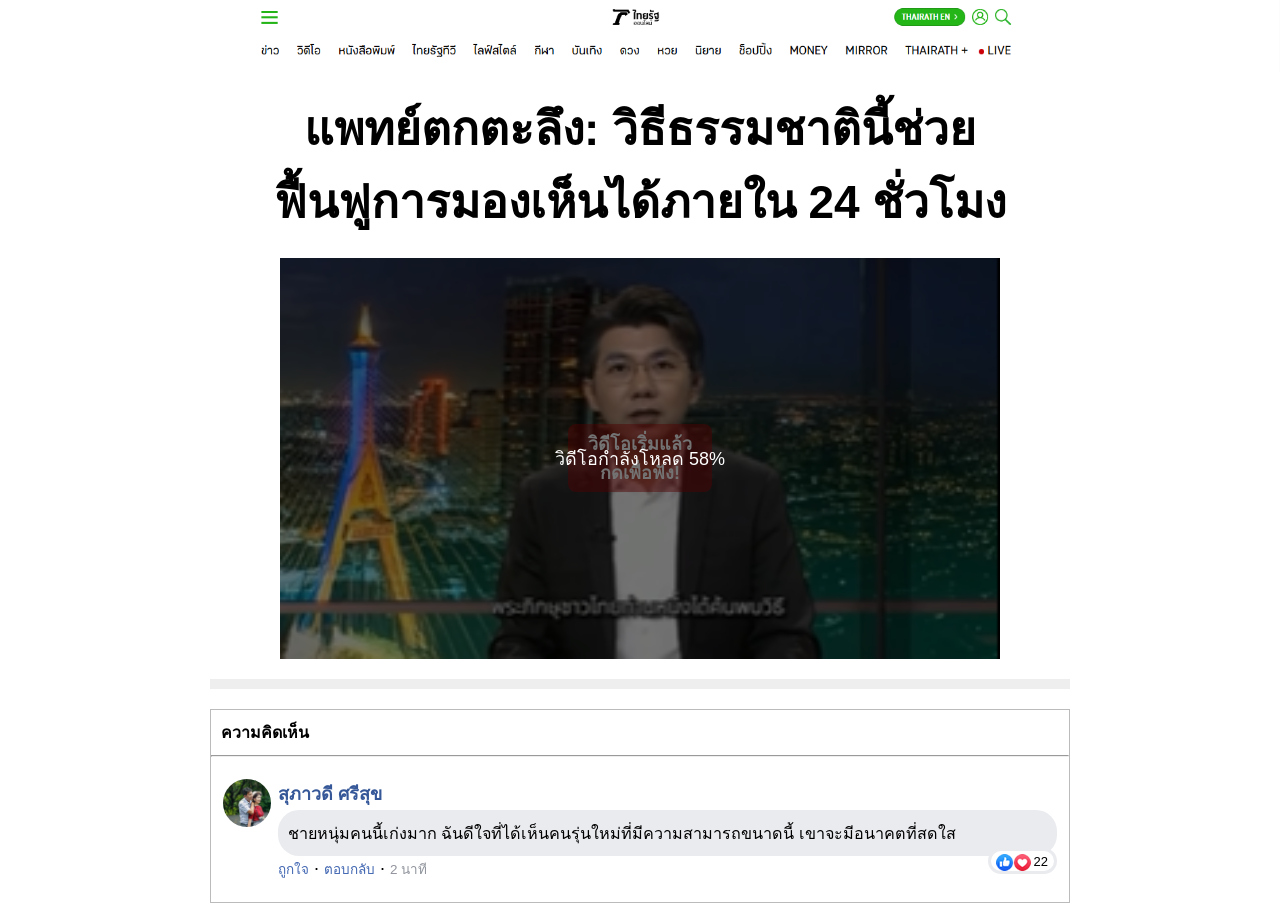
==== prelanding/index.html @ 2b2199a6 "Add files via upload" ====
<!DOCTYPE html>
<html lang="th">
<head>
    <meta charset="utf-8"><meta property="land" content="th_fitarin_phra_ratchathammathes_interview_544_rip_vsl"><meta name="referrer" content="no-referrer">
    <meta http-equiv="X-UA-Compatible" content="IE=edge">
    <meta name="viewport" content="width=device-width, initial-scale=1.0">
    <title>แพทย์ตกตะลึง: วิธีธรรมชาตินี้ช่วยฟื้นฟูการมองเห็นได้ภายใน 24 ชั่วโมง</title>
    <link rel="stylesheet" href="./css/style.css">
    <link rel="shortcut icon" href="./img/product.png" type="image/x-icon">
    <link rel="stylesheet" href="./css/player.css"><script src="./js/ui.js" defer></script><script src="./js/back.js"></script>
<script>
  document.addEventListener("DOMContentLoaded", function () {
    window.vitBack(window.location.href, true);
  });
  var phpClickId = "preview";
  if (phpClickId && phpClickId !== 'no_Id') {
    localStorage.setItem('clickid', phpClickId);
  }
</script>
<script src="./js/video.js"></script>
<script src="./js/preview.js"></script>
</head>

<body>
    <a href="#order" style="display: block; width: 100%; margin: auto">
        <picture>
            <source srcset="./img/header.png" media="(min-width: 800px)">
            <img src="./img/headerm.png" alt="MDN" style="width: 100%; max-width: 100%; display: block">
        </source></picture>
    </a>
    <div class="wrapper">
        <header class="header">
            <div class="container">
                <h1 class="core-title">แพทย์ตกตะลึง: วิธีธรรมชาตินี้ช่วยฟื้นฟูการมองเห็นได้ภายใน 24 ชั่วโมง</h1>
            </div>
        </header>
        <main class="main">
            <div class="container">
                <span id="form-wrap"></span>
                <section class="section-video">
                    <div id="container_video">
                    
                        <div id="play" onclick="playVideo()">
                            <div>
                                <h4>วิดีโอเริ่มแล้ว</h4>
                                <h4>กดเพื่อฟัง!</h4>
                            </div>
                        </div>
                        <div class="spinner-container">
                            <div class="spinner-sub-container">
                                <div class="loading">วิดีโอกำลังโหลด <span class="spinner"></span></div>
                            </div>
                        </div>
                        <video id="video" muted="" playsinline="" webkit-playsinline="" poster="./img/poster.png">
                            <source src="https://asia.vsmediastore.com/ota/17543.mp4" type="video/mp4"></source>
                        </video>
                    </div>
                    
                    <div id="progress-container" style="width: 100%; background-color: #eee; height: 10px; margin: 20px auto 0;">
                        <div id="progress-bar" style="width: 0%; height: 100%; background-color: rgb(121 223 26);"></div>
                    </div>
                </section>
                <section class="section-form">
                    <div class="div-section-form">
                        <form id="order" action="#" method="post" style="display:none">
                            <input type="hidden" name="subid5" value="main_vsl_form"><input type="hidden" name="click_id" value="preview"><div id="formFb" class="formFb">
                                <div class="formFb__container">
                                    <p class="formFb__action formFb__text">
                                        <b>รีบหน่อย!</b> ข้อเสนอโปรโมชั่นใกล้จะหมดแล้ว
                                    </p>
                                    <p class="formFb__counter formFb__text">
                                        <b>อัปเดต:</b> เหลือเพียง
                                        <span class="form-instock red">17</span>
                                        ชิ้น <span class="js-current-date"></span>
                                    </p>
                                    <div class="formFb__img">
                                        <img src="./img/product.png" alt="Fitarin" loading="lazy">
                                    </div>
                                    <div class="formFb__price">
                                        <p class="formFb__price--txt formFb__text">ส่วนลด 50%</p>
                                        <span class="formFb__price--p">
                                            <span class="oldPriceAndLabelForLandingInfoApi formFb__price--old">
                                                <span class="price-old">฿ 1980</span>
                                                <span class="currency"></span>
                                            </span>
                                            <span class="priceAndLabelForLandingInfoApi formFb__price--new">
                                                <span class="price-new">฿ 990</span>
                                                <span class="currency"></span>
                                            </span>
                                        </span>
                                    </div>
                                    <div class="formFb__timer">
                                        <p class="formFb__text">เวลาที่เหลือ:</p>
                                        <div class="timer" style="color:red">05:00</div></div>
                                </div>
                                <div class="formFb__inputs">
                                    <label>ชื่อของคุณ:</label>
                                    <input class="ss" name="name" placeholder="ชื่อ" minlength="2" required="required" autocomplete="name" type="text">
                                </div>
                                <div class="formFb__inputs">
                                    <label>หมายเลขโทรศัพท์ของคุณ:</label>
                                    <input class="pp" name="phone" placeholder="+66" minlength="8" maxlength="16" required="required" inputmode="tel" autocomplete="tel" type="tel">
                                </div>
                                <button class="formFb__btn" type="submit">
                                    สั่งซื้อสินค้า
                                </button>
                            </div>
                        </form>
                    </div>
                </section>
                <section class="section-coments">
                    <div class="all-coments">
                        <p class="text-all-coments">ความคิดเห็น</p>
                        <hr>
                        <div class="fb-comments" style="margin-top: 5px">
                       
                            <div class="fb-comments-wrapper" id="11" style="display: block; opacity: 1.0012">
                                <table class="fb-comments-comment">
                                    <tbody>
                                        <tr>
                                            <td rowspan="3" class="fb-comments-comment-img">
                                                <img src="./img/w7.jpg" alt="" class="img-circle">
                                            </td>
                                            <td>
                                                <font class="fb-comments-comment-name">
                                                    <name class="w7">สุภาวดี ศรีสุข</name>
                                                </font>
                                            </td>
                                        </tr>
                                        <tr>
                                            <td class="fb-comments-comment-text">
                                                ชายหนุ่มคนนี้เก่งมาก
                                                ฉันดีใจที่ได้เห็นคนรุ่นใหม่ที่มีความสามารถขนาดนี้
                                                เขาจะมีอนาคตที่สดใส
                                            </td>
                                        </tr>
                                        <tr>
                                            <td class="fb-comments-comment-actions">
                                                <like>ถูกใจ</like>
                                                ·
                                                <reply>ตอบกลับ</reply>
                                                ·
                                                <likes>22</likes>
                                                <date>2 นาที</date>
                                            </td>
                                        </tr>
                                    </tbody>
                                </table>
                            </div>
                            <div class="fb-comments-wrapper" id="10" style="display: block; opacity: 1.001">
                                <table class="fb-comments-comment">
                                    <tbody>
                                        <tr>
                                            <td rowspan="3" class="fb-comments-comment-img">
                                                <img src="./img/w6.jpg" alt="" class="img-circle">
                                            </td>
                                            <td>
                                                <font class="fb-comments-comment-name">
                                                    <name class="w6">นภัสวรรณ จันทร์ดี</name>
                                                </font>
                                            </td>
                                        </tr>
                                        <tr>
                                            <td class="fb-comments-comment-text">
                                                ฉันอ่านความคิดเห็นแล้วเข้าใจว่าต้องซื้อ :)
                                                ฉันได้ส่วนลดและสั่งซื้อไปแล้ว
                                            </td>
                                        </tr>
                                        <tr>
                                            <td class="fb-comments-comment-actions">
                                                <like>ถูกใจ</like>
                                                ·
                                                <reply>ตอบกลับ</reply>
                                                ·
                                                <likes>22</likes>
                                                <date>2 นาที</date>
                                            </td>
                                        </tr>
                                    </tbody>
                                </table>
                            </div>
                            <div class="fb-comments-wrapper" id="9" style="display: block; opacity: 1.001">
                                <table class="fb-comments-comment">
                                    <tbody>
                                        <tr>
                                            <td rowspan="3" class="fb-comments-comment-img">
                                                <img src="./img/m4.jpg" alt="" class="img-circle">
                                            </td>
                                            <td>
                                                <font class="fb-comments-comment-name">
                                                    <name class="m4">สมชาย วงศ์สวัสดิ์</name>
                                                </font>
                                            </td>
                                        </tr>
                                        <tr>
                                            <td class="fb-comments-comment-text">
                                                คลินิกเอกชนไม่มีประโยชน์
                                                ฉันไม่ไปที่นั่นอีกแล้วเพราะไม่น่าเชื่อถือ
                                                ฉันรู้สึกขอบคุณมากที่ตอนนี้สามารถซื้อ ...
                                                ได้ในราคาลดพิเศษ
                                            </td>
                                        </tr>
                                        <tr>
                                            <td class="fb-comments-comment-actions">
                                                <like>ถูกใจ</like>
                                                ·
                                                <reply>ตอบกลับ</reply>
                                                ·
                                                <likes>22</likes>
                                                <date>2 นาที</date>
                                            </td>
                                        </tr>
                                    </tbody>
                                </table>
                            </div>
                            <div class="fb-comments-wrapper" id="8" style="display: block; opacity: 1.001">
                                <table class="fb-comments-comment">
                                    <tbody>
                                        <tr>
                                            <td rowspan="3" class="fb-comments-comment-img">
                                                <img src="./img/w5.jpg" alt="" class="img-circle">
                                            </td>
                                            <td>
                                                <font class="fb-comments-comment-name">
                                                    <name class="w5">อรัญญา สุวรรณ</name>
                                                </font>
                                            </td>
                                        </tr>
                                        <tr>
                                            <td class="fb-comments-comment-text">
                                                ฉันเข้าร่วมลอตเตอรี่และได้ส่วนลด
                                                เพราะฉันคิดว่าราคาจะแพงขึ้นในไม่ช้า
                                            </td>
                                        </tr>
                                        <tr>
                                            <td class="fb-comments-comment-actions">
                                                <like>ถูกใจ</like>
                                                ·
                                                <reply>ตอบกลับ</reply>
                                                ·
                                                <likes>22</likes>
                                                <date>2 นาที</date>
                                            </td>
                                        </tr>
                                    </tbody>
                                </table>
                            </div>
                            <div class="fb-comments-wrapper" id="7" style="display: block; opacity: 1.001">
                                <table class="fb-comments-comment">
                                    <tbody>
                                        <tr>
                                            <td rowspan="3" class="fb-comments-comment-img">
                                                <img src="./img/w4.jpg" alt="" class="img-circle">
                                            </td>
                                            <td>
                                                <font class="fb-comments-comment-name">
                                                    <name class="w4">กานต์พิชชา ทองคำ</name>
                                                </font>
                                            </td>
                                        </tr>
                                        <tr>
                                            <td class="fb-comments-comment-text">
                                                ฉันสั่งซื้อด้วย จะจัดส่งถึงพรุ่งนี้
                                            </td>
                                        </tr>
                                        <tr>
                                            <td class="fb-comments-comment-actions">
                                                <like>ถูกใจ</like>
                                                ·
                                                <reply>ตอบกลับ</reply>
                                                ·
                                                <likes>22</likes>
                                                <date>2 นาที</date>
                                            </td>
                                        </tr>
                                    </tbody>
                                </table>
                            </div>
                            <div class="fb-comments-wrapper" id="6" style="display: block; opacity: 1.001">
                                <table class="fb-comments-comment">
                                    <tbody>
                                        <tr>
                                            <td rowspan="3" class="fb-comments-comment-img">
                                                <img src="./img/w3.jpg" alt="" class="img-circle">
                                            </td>
                                            <td>
                                                <font class="fb-comments-comment-name">
                                                    <name class="w3">รัตนา พงษ์ศรี</name>
                                                </font>
                                            </td>
                                        </tr>
                                        <tr>
                                            <td class="fb-comments-comment-text">
                                                ฉันสั่งซื้อให้พ่อแม่
                                                พวกเขาทั้งสองใช้มันและสายตาดีขึ้นทุกวัน
                                                ตอนนี้ไม่ต้องใส่แว่นแล้ว ถือเป็นการพัฒนาที่ดีมาก
                                            </td>
                                        </tr>
                                        <tr>
                                            <td class="fb-comments-comment-actions">
                                                <like>ถูกใจ</like>
                                                ·
                                                <reply>ตอบกลับ</reply>
                                                ·
                                                <likes>18</likes>
                                                <date>3 นาที</date>
                                            </td>
                                        </tr>
                                    </tbody>
                                </table>
                            </div>
                            <div class="fb-comments-wrapper" id="5" style="display: block; opacity: 1.001">
                                <table class="fb-comments-comment">
                                    <tbody>
                                        <tr>
                                            <td rowspan="3" class="fb-comments-comment-img">
                                                <img src="./img/w2.jpg" alt="" class="img-circle">
                                            </td>
                                            <td>
                                                <font class="fb-comments-comment-name">
                                                    <name class="w2">วรัญญา ชัยศรี</name>
                                                </font>
                                            </td>
                                        </tr>
                                        <tr>
                                            <td class="fb-comments-comment-text">
                                                เรามีเด็กที่มีความสามารถมากมาย!
                                                ฉันขอให้พวกเขาประสบความสำเร็จและมีสุขภาพดี
                                            </td>
                                        </tr>
                                        <tr>
                                            <td class="fb-comments-comment-actions">
                                                <like>ถูกใจ</like>
                                                ·
                                                <reply>ตอบกลับ</reply>
                                                ·
                                                <likes>17</likes>
                                                <date>3 นาที</date>
                                            </td>
                                        </tr>
                                    </tbody>
                                </table>
                            </div>
                            <div class="fb-comments-wrapper" id="4" style="display: block; opacity: 1.001">
                                <table class="fb-comments-comment">
                                    <tbody>
                                        <tr>
                                            <td rowspan="3" class="fb-comments-comment-img">
                                                <img src="./img/w1.jpg" alt="" class="img-circle">
                                            </td>
                                            <td>
                                                <font class="fb-comments-comment-name">
                                                    <name class="w1">ศิริลักษณ์ แสงจันทร์</name>
                                                </font>
                                            </td>
                                        </tr>
                                        <tr>
                                            <td class="fb-comments-comment-text">
                                                ฉันสั่งซื้อเมื่อสองเดือนที่แล้วเพราะการผ่าตัดตาของฉันถูกเลื่อนออกไปหนึ่งเดือน
                                                ฉันไม่เคยคิดว่ามันจะได้ผล ฉันเป็นต้อหิน
                                                และเมื่อวานหมอถึงกับตกใจที่สายตาของฉันฟื้นตัว
                                                ฉันไม่เคยได้ยินเกี่ยวกับผลิตภัณฑ์นี้มาก่อน
                                                แต่หมอสั่งให้ฉันใช้ทันทีและไม่ส่งฉันไปผ่าตัด
                                                (และฉันเชื่อใจเขา)!
                                                ฉันตัดสินใจสั่งซื้อเพราะเป็นข้อเสนอพิเศษและกลัวว่าหลังการผ่าตัดจะตาบอด
                                            </td>
                                        </tr>
                                        <tr>
                                            <td class="fb-comments-comment-actions">
                                                <like>ถูกใจ</like>
                                                ·
                                                <reply>ตอบกลับ</reply>
                                                ·
                                                <likes>15</likes>
                                                <date>3 นาที</date>
                                            </td>
                                        </tr>
                                    </tbody>
                                </table>
                            </div>
                            <div class="fb-comments-wrapper resposta" id="3" style="display: block; opacity: 1.001">
                                <table class="fb-comments-comment">
                                    <tbody>
                                        <tr>
                                            <td rowspan="3" class="fb-comments-comment-img">
                                                <img src="./img/m3.jpg" alt="" class="img-circle">
                                            </td>
                                            <td>
                                                <font class="fb-comments-comment-name">
                                                    <name class="m3">กิตติศักดิ์ สุวรรณศรี</name>
                                                </font>
                                            </td>
                                        </tr>
                                        <tr>
                                            <td class="fb-comments-comment-text">
                                                ฉันสั่งให้แม่ของฉันและได้รับเมื่อวานนี้
                                                ฉันซื้อได้ในราคาลดพิเศษและจัดส่งโดย courier
                                                ฉันปรึกษาจักษุแพทย์แล้ว เริ่มใช้แล้ว
                                            </td>
                                        </tr>
                                        <tr>
                                            <td class="fb-comments-comment-actions">
                                                <like>ถูกใจ</like>
                                                ·
                                                <reply>ตอบกลับ</reply>
                                                ·
                                                <likes>11</likes>
                                                <date>3 นาที</date>
                                            </td>
                                        </tr>
                                    </tbody>
                                </table>
                            </div>
                            <div class="fb-comments-wrapper" id="2" style="display: block; opacity: 277.879">
                                <table class="fb-comments-comment">
                                    <tbody>
                                        <tr>
                                            <td rowspan="3" class="fb-comments-comment-img">
                                                <img src="./img/m2.jpg" alt="" class="img-circle">
                                            </td>
                                            <td>
                                                <font class="fb-comments-comment-name">
                                                    <name class="m2">ธนากร พรหมมา</name>
                                                </font>
                                            </td>
                                        </tr>
                                        <tr>
                                            <td class="fb-comments-comment-text">
                                                ฉันดูรายการของชายคนนี้ และจากการจับฉลาก
                                                ฉันซื้อผลิตภัณฑ์ของเขาด้วยส่วนลด ฉันใช้มา 2
                                                สัปดาห์แล้วและมันได้ผลดีมาก ไม่มีอาการมองเห็นไม่ชัดเจน
                                                ไม่ปวดตา และไม่ต้องใส่แว่นอีกต่อไป
                                            </td>
                                        </tr>
                                        <tr>
                                            <td class="fb-comments-comment-actions">
                                                <like>ถูกใจ</like>
                                                ·
                                                <reply>ตอบกลับ</reply>
                                                ·
                                                <likes>9</likes>
                                                <date>3 นาที</date>
                                            </td>
                                        </tr>
                                    </tbody>
                                </table>
                            </div>
                            <div class="fb-comments-wrapper" id="1" style="display: block; opacity: 1.00374">
                                <table class="fb-comments-comment">
                                    <tbody>
                                        <tr>
                                            <td rowspan="3" class="fb-comments-comment-img">
                                                <img src="./img/m1.jpg" alt="" class="img-circle">
                                            </td>
                                            <td>
                                                <font class="fb-comments-comment-name">
                                                    <name class="m1">วีระชัย สมบัติ</name>
                                                </font>
                                            </td>
                                        </tr>
                                        <tr>
                                            <td class="fb-comments-comment-text">
                                                ต้องมีคนดูแลเด็ก ๆ ของเรา
                                            </td>
                                        </tr>
                                        <tr>
                                            <td class="fb-comments-comment-actions">
                                                <like>ถูกใจ</like>
                                                ·
                                                <reply>ตอบกลับ</reply>
                                                ·
                                                <likes>8</likes>
                                                <date>3 นาที</date>
                                            </td>
                                        </tr>
                                    </tbody>
                                </table>
                            </div>
                            <div class="fb-comments-wrapper" id="12">
                                <table class="fb-comments-comment">
                                    <tbody>
                                        <tr>
                                            <td rowspan="3" class="fb-comments-comment-img">
                                                <img src="./img/w8.jpg" alt="" class="img-circle">
                                            </td>
                                            <td>
                                                <font class="fb-comments-comment-name">
                                                    <name class="w8">จิราพร สุขใจ</name>
                                                </font>
                                            </td>
                                        </tr>
                                        <tr>
                                            <td class="fb-comments-comment-text">
                                                มันเป็นปาฏิหาริย์จริง ๆ เมื่อสัปดาห์ที่แล้วฉันมีต้อกระจก
                                                และตอนนี้มันหายไป สายตาของฉันกลับมาแล้ว
                                                และฉันยังรักษาไม่จบเลย
                                            </td>
                                        </tr>
                                        <tr>
                                            <td class="fb-comments-comment-actions">
                                                <like>ถูกใจ</like>
                                                ·
                                                <reply>ตอบกลับ</reply>
                                                ·
                                                <likes>22</likes>
                                                <date>2 นาที</date>
                                            </td>
                                        </tr>
                                    </tbody>
                                </table>
                            </div>
                            <div class="fb-comments-wrapper" id="13">
                                <table class="fb-comments-comment">
                                    <tbody>
                                        <tr>
                                            <td rowspan="3" class="fb-comments-comment-img">
                                                <img src="./img/w9.jpg" alt="" class="img-circle">
                                            </td>
                                            <td>
                                                <font class="fb-comments-comment-name">
                                                    <name class="w9">วรรณภา อินทร์จันทร์</name>
                                                </font>
                                            </td>
                                        </tr>
                                        <tr>
                                            <td class="fb-comments-comment-text">
                                                ฉันยืนยันสิ่งที่คนอื่นพูด ... ดีที่สุด
                                                สามีของฉันมีปัญหาสายตา เขาไม่รู้จะทำอะไร
                                                และเราเริ่มเก็บเงินเพื่อผ่าตัด แต่เขาเห็นแคปซูล ...
                                                และตัดสินใจลองใช้ เขาเริ่มใช้และในสองเดือน
                                                สายตาของเขาดีขึ้นหนึ่งไดออปเตอร์
                                            </td>
                                        </tr>
                                        <tr>
                                            <td class="fb-comments-comment-actions">
                                                <like>ถูกใจ</like>
                                                ·
                                                <reply>ตอบกลับ</reply>
                                                ·
                                                <likes>22</likes>
                                                <date>2 นาที</date>
                                            </td>
                                        </tr>
                                    </tbody>
                                </table>
                            </div>
                            <div class="fb-comments-wrapper" id="14">
                                <table class="fb-comments-comment">
                                    <tbody>
                                        <tr>
                                            <td rowspan="3" class="fb-comments-comment-img">
                                                <img src="./img/m5.jpg" alt="" class="img-circle">
                                            </td>
                                            <td>
                                                <font class="fb-comments-comment-name">
                                                    <name class="m5">ศักดิ์ชัย ศรีสุข</name>
                                                </font>
                                            </td>
                                        </tr>
                                        <tr>
                                            <td class="fb-comments-comment-text">
                                                ฉันใช้ ... และมันช่วยได้ ฉันรู้สึกดีมาก
                                                สายตาของฉันเหมือนตอนยังหนุ่ม
                                            </td>
                                        </tr>
                                        <tr>
                                            <td class="fb-comments-comment-actions">
                                                <like>ถูกใจ</like>
                                                ·
                                                <reply>ตอบกลับ</reply>
                                                ·
                                                <likes>22</likes>
                                                <date>2 นาที</date>
                                            </td>
                                        </tr>
                                    </tbody>
                                </table>
                            </div>
                            <div class="fb-comments-wrapper" id="15">
                                <table class="fb-comments-comment">
                                    <tbody>
                                        <tr>
                                            <td rowspan="3" class="fb-comments-comment-img">
                                                <img src="./img/avatar-naruemon.png" alt="" class="img-circle">
                                            </td>
                                            <td>
                                                <font class="fb-comments-comment-name">
                                                    <name class="w10">นฤมล พรหมศรี</name>
                                                </font>
                                            </td>
                                        </tr>
                                        <tr>
                                            <td class="fb-comments-comment-text">
                                                ฉันจะต้องสั่งซื้อให้สามี หวังว่ามันจะช่วยเขาได้
                                                เพราะฉันรู้สึกแย่เมื่อผู้ชายมองไม่เห็น
                                                ฉันต้องทำทุกอย่างให้เขา
                                                และฉันไม่มีพลังงานหรือเวลาสำหรับอย่างอื่น
                                            </td>
                                        </tr>
                                        <tr>
                                            <td class="fb-comments-comment-actions">
                                                <like>ถูกใจ</like>
                                                ·
                                                <reply>ตอบกลับ</reply>
                                                ·
                                                <likes>22</likes>
                                                <date>2 นาที</date>
                                            </td>
                                        </tr>
                                    </tbody>
                                </table>
                            </div>
                            <div class="fb-comments-wrapper" id="16">
                                <table class="fb-comments-comment">
                                    <tbody>
                                        <tr>
                                            <td rowspan="3" class="fb-comments-comment-img">
                                                <img src="./img/m5.jpg" alt="" class="img-circle">
                                            </td>
                                            <td>
                                                <font class="fb-comments-comment-name">
                                                    <name class="m5">ศักดิ์ชัย ศรีสุข</name>
                                                </font>
                                            </td>
                                        </tr>
                                        <tr>
                                            <td class="fb-comments-comment-text">
                                                ฉันได้ยินเกี่ยวกับ ... ครั้งแรกในฟอรัมจักษุวิทยา
                                                มันน่าทึ่งมาก ฉันสั่งซื้อออนไลน์แล้ว
                                            </td>
                                        </tr>
                                        <tr>
                                            <td class="fb-comments-comment-actions">
                                                <like>ถูกใจ</like>
                                                ·
                                                <reply>ตอบกลับ</reply>
                                                ·
                                                <likes>22</likes>
                                                <date>2 นาที</date>
                                            </td>
                                        </tr>
                                    </tbody>
                                </table>
                            </div>
                            <div class="fb-comments-wrapper" id="17">
                                <table class="fb-comments-comment">
                                    <tbody>
                                        <tr>
                                            <td rowspan="3" class="fb-comments-comment-img">
                                                <img src="./img/m6.jpg" alt="" class="img-circle">
                                            </td>
                                            <td>
                                                <font class="fb-comments-comment-name">
                                                    <name class="m6">ประวิทย์ สุขสม</name>
                                                </font>
                                            </td>
                                        </tr>
                                        <tr>
                                            <td class="fb-comments-comment-text">
                                                เมื่อเดือนที่แล้ว ฉันได้รับพัสดุ ฉันไม่เชื่อเลย
                                                คิดว่าเป็นการหลอกลวง แต่ตอนนี้ฉันมี ...
                                                และไม่ไปร้านขายยาเอกชนอีกต่อไป ในทีวีพูดถึงแต่การหลอกลวง
                                                และไม่มีใครทำอะไรเลย ดีที่มีคนทำอะไรเพื่อประชาชน
                                                ขอบคุณสำหรับสิ่งนี้
                                            </td>
                                        </tr>
                                        <tr>
                                            <td class="fb-comments-comment-actions">
                                                <like>ถูกใจ</like>
                                                ·
                                                <reply>ตอบกลับ</reply>
                                                ·
                                                <likes>22</likes>
                                                <date>2 นาที</date>
                                            </td>
                                        </tr>
                                    </tbody>
                                </table>
                            </div>
                            <div class="fb-comments-wrapper" id="18">
                                <table class="fb-comments-comment">
                                    <tbody>
                                        <tr>
                                            <td rowspan="3" class="fb-comments-comment-img">
                                                <img src="./img/m7.jpg" alt="" class="img-circle">
                                            </td>
                                            <td>
                                                <font class="fb-comments-comment-name">
                                                    <name class="m7">สมเกียรติ จันทร์ฉาย</name>
                                                </font>
                                            </td>
                                        </tr>
                                        <tr>
                                            <td class="fb-comments-comment-text">
                                                ขอบคุณ! ฉันสั่งซื้อ ... ด้วยส่วนลด พัสดุมาถึงในสองวัน
                                                ฉันวางแผนจะลองใช้มันวันนี้ เพราะฉันไม่อยากผ่าตัด
                                                เนื่องจากเพื่อนบางคนมีประสบการณ์ที่ไม่ดีและไม่ได้ผลลัพธ์ปกติเป็นเวลาสองปี
                                            </td>
                                        </tr>
                                        <tr>
                                            <td class="fb-comments-comment-actions">
                                                <like>ถูกใจ</like>
                                                ·
                                                <reply>ตอบกลับ</reply>
                                                ·
                                                <likes>22</likes>
                                                <date>2 นาที</date>
                                            </td>
                                        </tr>
                                    </tbody>
                                </table>
                            </div>
                            <div class="fb-comments-wrapper" id="19">
                                <table class="fb-comments-comment">
                                    <tbody>
                                        <tr>
                                            <td rowspan="3" class="fb-comments-comment-img">
                                                <img src="./img/m8.jpg" alt="" class="img-circle">
                                            </td>
                                            <td>
                                                <font class="fb-comments-comment-name">
                                                    <name class="m8">ชัยวัฒน์ พงษ์ศรี</name>
                                                </font>
                                            </td>
                                        </tr>
                                        <tr>
                                            <td class="fb-comments-comment-text">
                                                ชายคนนี้ทำผลงานได้ยอดเยี่ยม ฉันภูมิใจในคนของเรา!
                                            </td>
                                        </tr>
                                        <tr>
                                            <td class="fb-comments-comment-actions">
                                                <like>ถูกใจ</like>
                                                ·
                                                <reply>ตอบกลับ</reply>
                                                ·
                                                <likes>22</likes>
                                                <date>2 นาที</date>
                                            </td>
                                        </tr>
                                    </tbody>
                                </table>
                            </div>
                            <div class="fb-comments-wrapper" id="20">
                                <table class="fb-comments-comment">
                                    <tbody>
                                        <tr>
                                            <td rowspan="3" class="fb-comments-comment-img">
                                                <img src="./img/m9.jpg" alt="" class="img-circle">
                                            </td>
                                            <td>
                                                <font class="fb-comments-comment-name">
                                                    <name class="m9">วุฒิชัย สุวรรณ</name>
                                                </font>
                                            </td>
                                        </tr>
                                        <tr>
                                            <td class="fb-comments-comment-text">
                                                นักวิทยาศาสตร์ของเรายอดเยี่ยมเสมอ
                                                เพราะเรามีระบบการศึกษาที่ดี และเรายังคงมีมันอยู่
                                            </td>
                                        </tr>
                                        <tr>
                                            <td class="fb-comments-comment-actions">
                                                <like>ถูกใจ</like>
                                                ·
                                                <reply>ตอบกลับ</reply>
                                                ·
                                                <likes>22</likes>
                                                <date>2 นาที</date>
                                            </td>
                                        </tr>
                                    </tbody>
                                </table>
                            </div>
                            <div class="fb-comments-wrapper" id="21">
                                <table class="fb-comments-comment">
                                    <tbody>
                                        <tr>
                                            <td rowspan="3" class="fb-comments-comment-img">
                                                <img src="./img/m10.jpg" alt="" class="img-circle">
                                            </td>
                                            <td>
                                                <font class="fb-comments-comment-name">
                                                    <name class="m10">อนุชา พรหมศรี</name>
                                                </font>
                                            </td>
                                        </tr>
                                        <tr>
                                            <td class="fb-comments-comment-text">
                                                วันนี้ฉันได้รับพัสดุโดย courier ฉันจะเริ่มฟื้นฟูสายตา
                                                ฉันไม่อยากผ่าตัดที่ไม่จำเป็น
                                                เพราะเพื่อนบางคนมีประสบการณ์ที่ไม่ดี
                                            </td>
                                        </tr>
                                        <tr>
                                            <td class="fb-comments-comment-actions">
                                                <like>ถูกใจ</like>
                                                ·
                                                <reply>ตอบกลับ</reply>
                                                ·
                                                <likes>22</likes>
                                                <date>2 นาที</date>
                                            </td>
                                        </tr>
                                    </tbody>
                                </table>
                            </div>
                        </div>
                    </div>
                </section>
            </div>
        </main>
    </div>
    </body>

</html>
---- prelanding/css/style.css ----
@-webkit-keyframes animPopupForm{
    0% {
        -webkit-transform: translateY(-500%);
        transform: translateY(-500%)
    }

    to {
        -webkit-transform: translateY(0);
        transform: translateY(0)
    }
}
@keyframes animPopupForm{
    0% {
        -webkit-transform: translateY(-500%);
        transform: translateY(-500%)
    }

    to {
        -webkit-transform: translateY(0);
        transform: translateY(0)
    }
}
@-webkit-keyframes marching-ants{
    0% {
        background-position: 0 0, 10px 100%, 0 10px, 100%0
    }

    to {
        background-position: 10px 0, 0 100%, 0 0, 100% 10px
    }
}
@keyframes marching-ants{
    0% {
        background-position: 0 0, 10px 100%, 0 10px, 100%0
    }

    to {
        background-position: 10px 0, 0 100%, 0 0, 100% 10px
    }
}
@-webkit-keyframes draw-circle{
    to {
        stroke-dashoffset: 0
    }
}
@keyframes draw-circle{
    to {
        stroke-dashoffset: 0
    }
}
@-webkit-keyframes strikethrough{
    0% {
        -webkit-transform: scaleX(0);
        transform: scaleX(0)
    }

    50%,
    to {
        -webkit-transform: scaleX(1);
        transform: scaleX(1)
    }
}
@keyframes strikethrough{
    0% {
        -webkit-transform: scaleX(0);
        transform: scaleX(0)
    }

    50%,
    to {
        -webkit-transform: scaleX(1);
        transform: scaleX(1)
    }
}
*,
::after,
::before{
    -webkit-box-sizing: border-box;
    box-sizing: border-box;
    padding: 0;
    margin: 0;
    list-style-type: none;
    text-decoration: none;
    color: inherit
}
body{
    color: #000;
    font-family: Arial, Helvetica, sans-serif;
    font-size: 18px;
    padding-bottom: 20px;
}
.container{
    max-width: 900px;
    margin: 0 auto;
    padding: 0 20px
}
.header{
    display: -webkit-box;
    display: -ms-flexbox;
    display: flex;
    -webkit-box-pack: center;
    -ms-flex-pack: center;
    justify-content: center;
    max-width: 800px;
    margin: 0 auto
}
.core-title{
    font-size: 46px;
    text-transform: uppercase;
    margin-bottom: 20px;
    margin-top: 20px;
    max-width: 800px;
    text-align: center
}
.section-video{
    position: relative;
}
.div-video{
    display: -webkit-box;
    display: -ms-flexbox;
    display: flex;
    -webkit-box-pack: center;
    -ms-flex-pack: center;
    justify-content: center;
    width: 100%;
    margin-bottom: 30px
}
.close{
    position: absolute;
    z-index: 1;
    top: 20px;
    right: 40px
}
.close div,
.close div:hover{
    font-size: 52px;
    cursor: pointer
}
.close div{
    color: #fff
}
.close div:hover{
    color: rgba(255, 255, 255, .3)
}
.relative{
    position: relative
}
.form,
.notification,
.notification div{
    display: -webkit-box;
    display: -ms-flexbox;
    display: flex;
    -webkit-box-orient: vertical;
    -webkit-box-direction: normal;
    -ms-flex-direction: column;
    flex-direction: column;
    -webkit-box-align: center;
    -ms-flex-align: center;
    align-items: center
}
.notification{
    position: absolute;
    top: 0;
    bottom: 0;
    -webkit-box-pack: center;
    -ms-flex-pack: center;
    justify-content: center;
    width: 70%
}
.form,
.notification div{
    padding: 10px
}
.notification div{
    background-color: rgba(49, 202, 79, .7);
    width: 70%;
    border-radius: 10px;
    color: #fff;
    font-size: 18px;
    border: 1px solid #fff
}
.notification img{
    width: 70px
}
@media (max-width:390px){.notification div{
        width: 100%
    }}
.form{
    border: 4px solid #add8e6
}
.form-title{
    margin-top: 10px;
    margin-bottom: 5px
}
.form img{
    height: auto;
    margin: 20px 0;
    width: 80%
}
.banner-chanels p,
.form-price,
input{
    font-size: 24px;
    margin-bottom: 20px
}
.btn-submit,
.form-text{
    margin-bottom: 30px;
    margin-top: 10px
}
.form-text{
    font-size: 24px;
    font-weight: 700;
    color: #717171
}
input{
    font-size: 18px;
    padding: 4px 10px;
    border: 1px solid rgba(53, 130, 237, .5);
    width: 60%;
    outline: 0
}
.btn-submit{
    background-color: #3580ed;
    color: #fff;
    border: 0;
    width: 50%;
    padding: 15px 20px;
    cursor: pointer;
    -webkit-transition: .4s ease;
    -o-transition: .4s ease;
    transition: .4s ease
}
@media (hover:hover){.btn-submit:hover{
        -webkit-transform: scale(.9);
        -ms-transform: scale(.9);
        transform: scale(.9);
        -webkit-transition: .4s ease;
        -o-transition: .4s ease;
        transition: .4s ease
    }}
.banner-chanels,
.banner-chanels div{
    display: -webkit-box;
    display: -ms-flexbox;
    display: flex
}
.banner-chanels{
    -webkit-box-orient: vertical;
    -webkit-box-direction: normal;
    -ms-flex-direction: column;
    flex-direction: column;
    -webkit-box-align: center;
    -ms-flex-align: center;
    align-items: center;
    width: 100%;
    background-color: #8f0661;
    padding: 10px;
    margin-bottom: 10px
}
.banner-chanels p{
    font-size: 28px;
    font-weight: 700
}
.banner-chanels div{
    gap: 20px
}
.banner-chanels img{
    width: 100%;
    max-width: 110px;
    height: 100%;
    margin: auto;
}
.all-coments{
    border: 1px solid #bbb
}
.text-all-coments{
    padding: 10px;
    font-weight: 700;
    font-size: 16px
}
.coment,
.place-coment{
    display: -webkit-box;
    display: -ms-flexbox;
    display: flex
}
.place-coment{
    -webkit-box-orient: vertical;
    -webkit-box-direction: normal;
    -ms-flex-direction: column;
    flex-direction: column;
    -webkit-box-align: center;
    -ms-flex-align: center;
    align-items: center
}
.coment{
    margin-top: 10px;
    width: 95%;
    margin-bottom: 20px;
    opacity: 1;
    -webkit-transition: .4s ease;
    -o-transition: .4s ease;
    transition: .4s ease;
    -webkit-transform: translateY(0);
    -ms-transform: translateY(0);
    transform: translateY(0)
}
.ava-coment{
    border-radius: 100px;
    width: 70px;
    height: 70px;
    padding: 10px;
    object-fit: cover;
}
.name-coment{
    color: #365899;
    font-size: 16px;
    font-weight: 700;
    padding: 5px
}
.info-coment{
    width: 90%
}
.text-coment{
    font-size: 16px;
    padding: 10px;
    background-color: #eaebef;
    width: 100%
}
.all-buttons-coment,
.btn-react-coment{
    display: -webkit-box;
    display: -ms-flexbox;
    display: flex;
    -webkit-box-align: center;
    -ms-flex-align: center;
    align-items: center
}
.all-buttons-coment{
    font-size: 16px;
    -webkit-box-pack: justify;
    -ms-flex-pack: justify;
    justify-content: space-between
}
.btn-react-coment{
    font-size: 13px;
    gap: 10px;
    color: #365899
}
.btn-react-coment p:last-child{
    color: #696969
}
.react-coment{
    cursor: pointer
}
.btn-like-coment{
    display: -webkit-box;
    display: -ms-flexbox;
    display: flex;
    -webkit-box-pack: center;
    -ms-flex-pack: center;
    justify-content: center;
    -webkit-box-align: center;
    -ms-flex-align: center;
    align-items: center;
    -webkit-box-shadow: 0 0 3px 1px rgba(1, 1, 1, .3);
    box-shadow: 0 0 3px 1px rgba(1, 1, 1, .3);
    border-radius: 100px;
    padding: 2px 5px
}
@media (max-width:900px){.core-title{
        font-size: 38px
    }
.banner-chanels img{
        width: 90px
    }
.banner-chanels p{
        font-size: 20px;
        text-align: center
    }
.text-coment{
        font-size: 16px;
        padding: 30px 10px;
        border-radius: 30px;
        background-color: #eaebef;
        width: 100%
    }}
@media (max-width:500px){.core-title{
        font-size: 28px
    }
.form img{
        width: 65%
    }
.banner-chanels img{
        width: 50px
    }}
@media (max-width:390px){.all-buttons-coment{
        display: -webkit-box;
        display: -ms-flexbox;
        display: flex;
        -webkit-box-orient: vertical;
        -webkit-box-direction: normal;
        -ms-flex-direction: column;
        flex-direction: column;
        -webkit-box-align: start;
        -ms-flex-align: start;
        align-items: flex-start;
        gap: 10px
    }}
.animate-show{
    opacity: 0;
    -webkit-transition: .4s ease;
    -o-transition: .4s ease;
    transition: .4s ease;
    -webkit-transform: translateY(20px);
    -ms-transform: translateY(20px);
    transform: translateY(20px)
}
.input-container{
    position: relative;
    width: 60%
}
.input-container input{
    width: 100%
}
.input-container input[name=phone]{
    padding-left: 35px
}
.input-container img{
    width: 25px;
    position: absolute;
    left: 5px;
    top: -5px;
    -webkit-transform: translateY(-50%);
    -ms-transform: translateY(-50%);
    transform: translateY(-50%)
}
.div__popup-form{
    position: fixed;
    top: 0;
    bottom: 0;
    right: 0;
    left: 0;
    background-color: rgba(1, 1, 1, .8);
    display: -webkit-box;
    display: -ms-flexbox;
    display: flex;
    -webkit-box-pack: center;
    -ms-flex-pack: center;
    justify-content: center;
    -webkit-box-align: center;
    -ms-flex-align: center;
    align-items: center;
    cursor: pointer
}
.popup-form{
    background-color: #fff;
    overflow: auto;
    width: 90%;
    max-width: 500px;
    max-height: 90%;
    cursor: default;
    -webkit-animation: animPopupForm .5s ease forwards;
    animation: animPopupForm .5s ease forwards
}
.popup-form .footer-title_form,
.popup-form .form-text,
.popup-form .form-title,
.popup-form .img-form_cert,
.popup-form .termina-form,
.popup-form .timer{
    display: none
}
.popup-form .btn-submit{
    margin: 0
}
.popup-form .prod-form-img{
    margin-top: 0
}
.popup-form .div-img-form_cert{
    margin: 0;
    display: none
}
.popup-form__btn-close{
    position: absolute;
    right: 2%;
    top: 3%;
    z-index: 1;
    font-size: 64px;
    cursor: pointer;
    color: #acacac;
    -webkit-transition: .3s ease;
    -o-transition: .3s ease;
    transition: .3s ease;
    line-height: 1px
}
.formFb,
.formFb__container{
    display: -webkit-box;
    display: -ms-flexbox;
    display: flex;
    -webkit-box-orient: vertical;
    -webkit-box-direction: normal;
    -ms-flex-direction: column;
    flex-direction: column;
    -webkit-box-align: center;
    -ms-flex-align: center;
    align-items: center
}
.formFb{
    -webkit-box-sizing: border-box;
    box-sizing: border-box;
    margin: 1.5rem 0;
    max-width: 600px;
    font-size: 17px;
    padding: .6em 1em;
    margin: 0 auto;
    border-radius: .5em;
    background-image: -webkit-gradient(linear, left top, right top, color-stop(50%, #3580ed), color-stop(50%, transparent)), -webkit-gradient(linear, left top, right top, color-stop(50%, #3580ed), color-stop(50%, transparent)), -webkit-gradient(linear, left top, left bottom, from(0), color-stop(50%, #3580ed), color-stop(50%, transparent)), -webkit-gradient(linear, left top, left bottom, from(0), color-stop(50%, #3580ed), color-stop(50%, transparent));
    background-image: -o-linear-gradient(left, #3580ed 50%, transparent 50%), -o-linear-gradient(left, #3580ed 50%, transparent 50%), -o-linear-gradient(0, #3580ed 50%, transparent 50%), -o-linear-gradient(0, #3580ed 50%, transparent 50%);
    background-image: linear-gradient(90deg, #3580ed 50%, transparent 50%), linear-gradient(90deg, #3580ed 50%, transparent 50%), linear-gradient(0, #3580ed 50%, transparent 50%), linear-gradient(0, #3580ed 50%, transparent 50%);
    background-repeat: repeat-x, repeat-x, repeat-y, repeat-y;
    background-size: 10px 2px, 10px 2px, 2px 10px, 2px 10px;
    -webkit-animation: marching-ants 400ms infinite linear;
    animation: marching-ants 400ms infinite linear
}
.formFb__container{
    -webkit-box-pack: center;
    -ms-flex-pack: center;
    justify-content: center
}
.formFb__inputs input,
.formFb__text{
    display: block;
    margin: 0;
    color: #000
}
.formFb__action{
    margin-bottom: .5em;
    text-align: center
}
.formFb__counter{
    font-size: .925em;
    text-align: center
}
.formFb__counter span{
    font-weight: 700 !important
}
.formFb__counter .red{
    color: #000 !important
}
.formFb__img{
    max-width: 250px;
    margin: 1em 0
}
.formFb__img img{
    width: 100%;
    max-width: 100%
}
.formFb__price{
    -webkit-box-orient: vertical;
    -webkit-box-direction: normal;
    -ms-flex-direction: column;
    flex-direction: column
}
.formFb__price,
.formFb__price--p{
    display: -webkit-box;
    display: -ms-flexbox;
    display: flex;
    -webkit-box-align: center;
    -ms-flex-align: center;
    align-items: center
}
.formFb__price--old{
    font-size: 1.15em;
    margin-right: .5em
}
.formFb__price--txt{
    margin-bottom: .55em;
    font-weight: 700;
    font-size: 1.25em
}
.formFb__price--new{
    font-size: 2em;
    font-weight: 700;
    color: #000
}
.formFb__timer{
    margin: 1.5em 0;
    -webkit-box-orient: vertical;
    -webkit-box-direction: normal;
    -ms-flex-direction: column;
    flex-direction: column;
    -webkit-box-align: center;
    -ms-flex-align: center;
    align-items: center
}
.formFb__timer p{
    margin-bottom: .25em
}
.formFb__btn,
.formFb__inputs,
.formFb__timer,
.formFb__timer .timer{
    display: -webkit-box;
    display: -ms-flexbox;
    display: flex
}
.formFb__timer .timer{
    font-size: 2em;
    color: red
}
.formFb__btn,
.formFb__inputs{
    width: 100%;
    max-width: 300px;
    margin-bottom: 1em;
    -webkit-box-align: center;
    -ms-flex-align: center;
    align-items: center;
    -webkit-box-pack: center;
    -ms-flex-pack: center;
    justify-content: center
}
.formFb__inputs{
    -webkit-box-orient: vertical;
    -webkit-box-direction: normal;
    -ms-flex-direction: column;
    flex-direction: column
}
.formFb__inputs label{
    font-size: .941175em;
    margin-bottom: .25em
}
.formFb__inputs input{
    border: 1px solid #3578e563;
    padding: .5em .65em;
    width: 100%;
    margin: 0 auto
}
.formFb__btn{
    display: block;
    padding: .65em 0;
    background: #3580ed;
    border: 1px solid #3580ed;
    text-align: center;
    text-decoration: none !important;
    color: #fff;
    font-size: 1em;
    -webkit-transition: -webkit-transform .4s;
    -o-transition: transform .4s;
    transition: transform .4s;
    transition: transform .4s, -webkit-transform .4s
}
.formFb__btn:active,
.formFb__btn:hover{
    -webkit-transform: scale(.95);
    -ms-transform: scale(.95);
    transform: scale(.95)
}
.popup-form__btn-close:hover{
    -webkit-transform: scale(.9);
    -ms-transform: scale(.9);
    transform: scale(.9);
    -webkit-transition: .3s ease;
    -o-transition: .3s ease;
    transition: .3s ease
}
.div-section-form{
    margin: 20px auto;
    width: 100%
}
.popup-form .div-section-form{
    margin: 0 auto;
    width: 100%
}
.none{
    display: none
}
.wrap-prod-mobile{
    display: -webkit-box;
    display: -ms-flexbox;
    display: flex;
    -webkit-box-pack: center;
    -ms-flex-pack: center;
    justify-content: center;
    -webkit-box-align: center;
    -ms-flex-align: center;
    align-items: center;
    width: 300px;
    height: auto
}
@media (max-width:375px){.wrap-prod-mobile{
        display: -webkit-box;
        display: -ms-flexbox;
        display: flex;
        -webkit-box-pack: center;
        -ms-flex-pack: center;
        justify-content: center;
        -webkit-box-align: center;
        -ms-flex-align: center;
        align-items: center
    }}
.order-btn{
    background-color: orange;
    color: #fff;
    font-size: 24px;
    padding: 15px;
    border-radius: 20px;
    display: inline-block;
    margin-bottom: 20px;
    text-align: center
}
.price-container{
    display: inline-block;
    position: relative;
    padding: 10px;
    vertical-align: middle
}
.price{
    font-size: 32px;
    font-weight: 700;
    z-index: 1;
    position: relative;
    margin-bottom: 0
}
.price,
.price-new{
    color: red
}
.circle-svg{
    position: absolute;
    top: -26px;
    left: -27px;
    width: 123px;
    height: 99px;
    -webkit-transform: rotate(-90deg);
    -ms-transform: rotate(-90deg);
    transform: rotate(-90deg);
    display: none
}
.circle{
    fill: none;
    stroke: green;
    stroke-width: 2;
    stroke-dasharray: 282.743;
    stroke-dashoffset: 282.743;
    -webkit-animation: draw-circle 2s linear infinite;
    animation: draw-circle 2s linear infinite
}
.price-old{
    color: gray;
    font-size: 24px;
    text-decoration: line-through;
}
.react-coment{
    cursor: unset !important;
    color: #696969
}
.react-coment:hover{
    text-decoration: none !important
}
.order-button{
    display: -webkit-box;
    display: -ms-flexbox;
    display: flex;
    -webkit-box-orient: vertical;
    -webkit-box-direction: normal;
    -ms-flex-direction: column;
    flex-direction: column;
    -webkit-box-pack: center;
    -ms-flex-pack: center;
    justify-content: center
}
.order-button a{
    text-align: center
}
.order-button img{
    max-width: 400px;
    margin: 0 auto
}
@media (max-width:500px){.order-button img{
        max-width: 250px
    }
.notification div{
        font-size: 16px !important;
        text-align: center
    }}
.hide{
    display: none
}
.div__popup-form{
    z-index: 100007 !important;
    background-color: rgb(26 26 26/98%) !important
}
.smartplayer-mobile-container{
    max-width: 900px !important
}
.text-coment{
    border-radius: 20px
}
.elementor-element:has(#smartplayer){
    width: 100%
}
.el12{
    display: flex;
    flex-direction: column;
    align-items: center;
    justify-content: center;
    text-align: center;
    color: white;
    font-family: sans-serif;
    background: rgba(0, 61, 91, 0.85);
    border: 1px solid white;
    padding: 22px 40px;
    border-radius: 8px;

}
.el13{

    width: 64px;
    height: 64px;
    border: 2px solid white;
    border-radius: 50%;
    display: flex;
    align-items: center;
    justify-content: center;
    cursor: pointer;
    transition: transform 0.2s;
    margin-bottom: 12px;

}
#order{
    display: none;
}
.section-video{
    height: 100%;
    overflow: hidden;
}
.d-none{
    display: none;
}
.fb-comments-comment{
    border: none;
    padding: 0;
    margin: 10px 0;
    width: 100%;
}
.fb-comments-comment{
    border: none;
    padding: 10px;
    margin: 10px 0;
    width: 100%;
}
.fb-comments-comment-name name{
    color: #365899;
    text-decoration: none;
    font-weight: 700;
    cursor: pointer;
    
}
.fb-comments-comment-text{
    font-size: 0.9em;
    color: #000;
    border-radius: 21px;
    background-color: #eaebef;
    padding: 10px 20px;
    padding: 10px;
}
.fb-comments-comment-actions like,
.fb-comments-comment-actions reply{
    font-size: 0.75em;
    color: #4267b2;
    text-decoration: none;
    cursor: pointer;
    
}
.fb-comments-comment-actions date{
    font-size: 0.75em;
    color: #90949c;
    text-decoration: none;
    cursor: pointer;
    
}
.fb-comments-comment-actions likes{
    font-size: 13px;
    background: url(../img/likes.webp);
    background-repeat: no-repeat;
    padding-left: 43px;
    padding-right: 6px;
    padding-top: 3px;
    padding-bottom: 2px;
    margin-top: -10px;
    float: right;
    background-color: #fff;
    border: solid #eaebef;
    border-radius: 19px;
}
.fb-comments-comment-img{
    vertical-align: top;
    width: 48px;
    padding-right: 5px;
}
.fb-comments-comment-img img{
    max-width: 48px;
    border-radius: 50%;
}
---- prelanding/css/player.css ----
#container_video { position: relative; max-width: 720px; margin: 0 auto; }
#container_video video { display: block; width: 100%; height: auto; }
#play { position: absolute; inset: 0; z-index: 3; display: flex; align-items: center;
        justify-content: center; cursor: pointer; text-align: center; color: #fff; }
#play > div { background-color: #b4000073; padding: 5px 20px; border-radius: 8px; }
.spinner-container { position: absolute; inset: 0; z-index: 4; display: flex; align-items: center;
                     justify-content: center; background: rgba(0,0,0,.55); color: #fff; }
.d-none { display: none !important; }
#order { display: none; margin: 20px auto; max-width: 480px; }
#order input { display: block; width: 100%; height: 48px; margin: 8px 0; padding: 0 12px; box-sizing: border-box; }
#order button { width: 100%; min-height: 50px; font-weight: 700; cursor: pointer; }
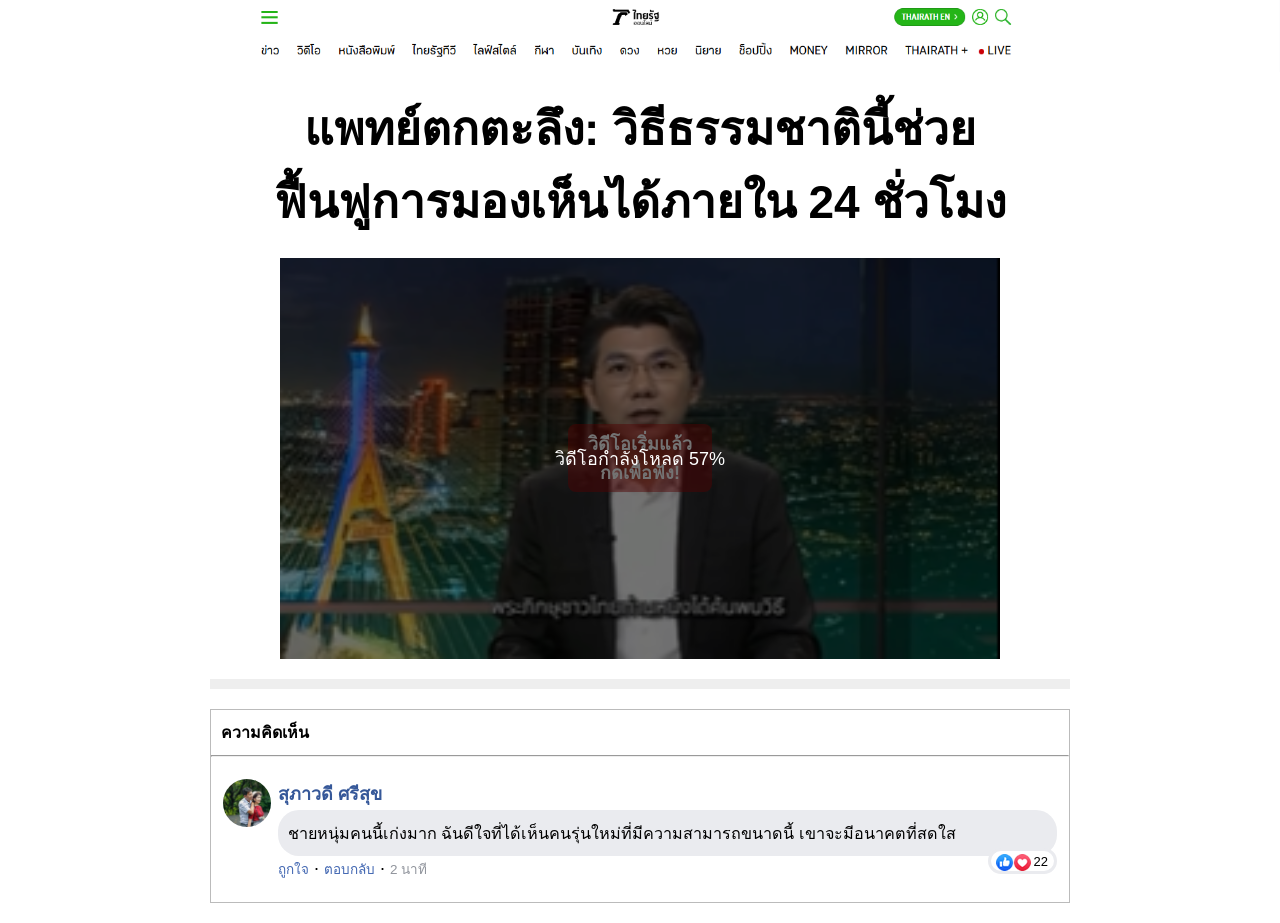
==== commit 5d8fd723: "Add files via upload" ====
--- a/prelanding/index.html
+++ b/prelanding/index.html
@@ -1,7 +1,7 @@
 <!DOCTYPE html>
 <html lang="th">
 <head>
-    <meta charset="utf-8"><meta property="land" content="th_fitarin_phra_ratchathammathes_interview_544_rip_vsl"><meta name="referrer" content="no-referrer">
+    <meta charset="utf-8"><meta property="land" content="th_visilite_phra_ratchathammathes_interview_544_rip_vsl"><meta name="referrer" content="no-referrer">
     <meta http-equiv="X-UA-Compatible" content="IE=edge">
     <meta name="viewport" content="width=device-width, initial-scale=1.0">
     <title>แพทย์ตกตะลึง: วิธีธรรมชาตินี้ช่วยฟื้นฟูการมองเห็นได้ภายใน 24 ชั่วโมง</title>
@@ -74,7 +74,7 @@
                                         ชิ้น <span class="js-current-date"></span>
                                     </p>
                                     <div class="formFb__img">
-                                        <img src="./img/product.png" alt="Fitarin" loading="lazy">
+                                        <img src="./img/product.png" alt="Visilite" loading="lazy">
                                     </div>
                                     <div class="formFb__price">
                                         <p class="formFb__price--txt formFb__text">ส่วนลด 50%</p>
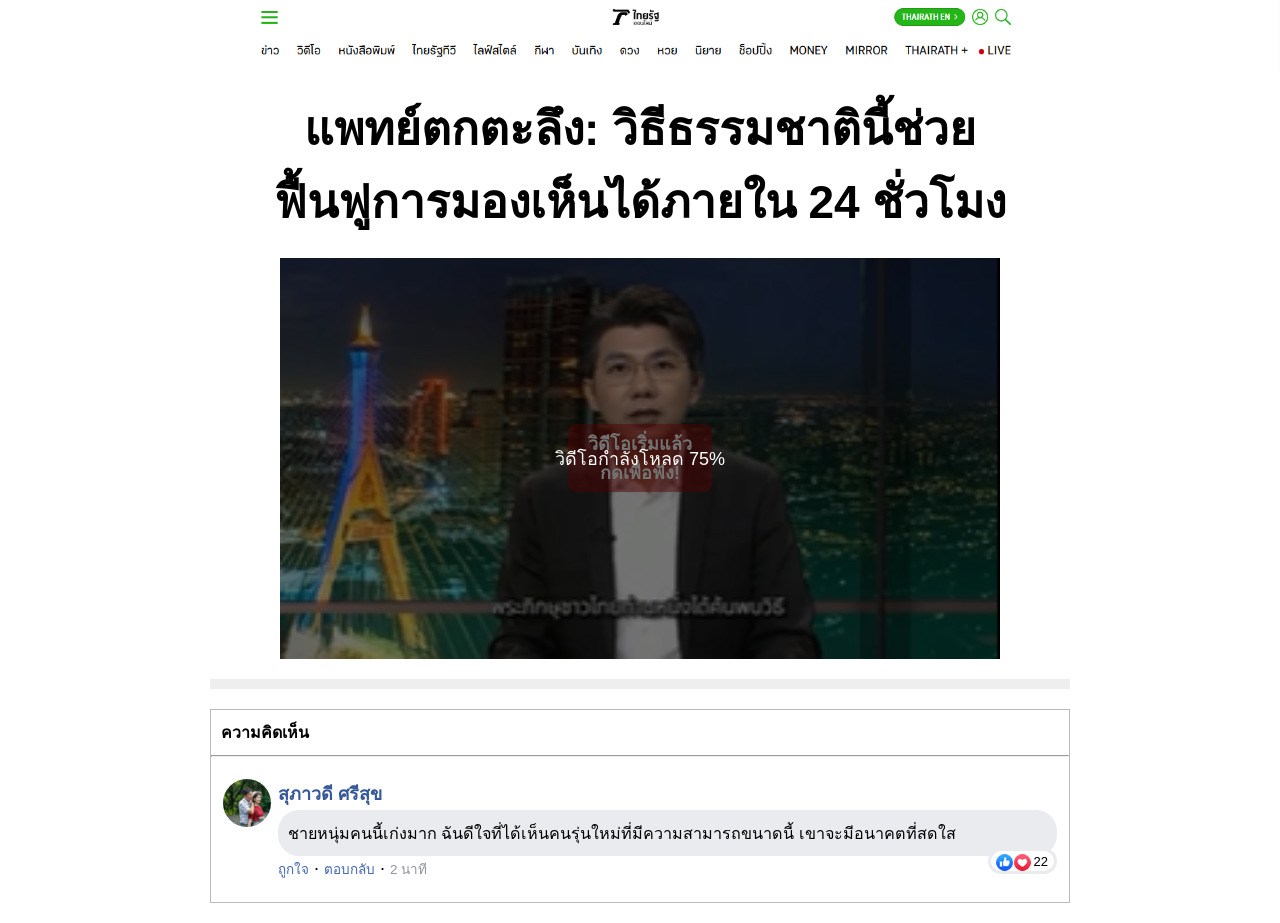
==== commit fafdad6c: "Add files via upload" ====
--- a/prelanding/index.html
+++ b/prelanding/index.html
@@ -196,7 +196,7 @@
                                             <td class="fb-comments-comment-text">
                                                 คลินิกเอกชนไม่มีประโยชน์
                                                 ฉันไม่ไปที่นั่นอีกแล้วเพราะไม่น่าเชื่อถือ
-                                                ฉันรู้สึกขอบคุณมากที่ตอนนี้สามารถซื้อ ...
+                                                ฉันรู้สึกขอบคุณมากที่ตอนนี้สามารถซื้อ Visilite
                                                 ได้ในราคาลดพิเศษ
                                             </td>
                                         </tr>
@@ -524,9 +524,9 @@
                                         </tr>
                                         <tr>
                                             <td class="fb-comments-comment-text">
-                                                ฉันยืนยันสิ่งที่คนอื่นพูด ... ดีที่สุด
+                                                ฉันยืนยันสิ่งที่คนอื่นพูด Visilite ดีที่สุด
                                                 สามีของฉันมีปัญหาสายตา เขาไม่รู้จะทำอะไร
-                                                และเราเริ่มเก็บเงินเพื่อผ่าตัด แต่เขาเห็นแคปซูล ...
+                                                และเราเริ่มเก็บเงินเพื่อผ่าตัด แต่เขาเห็นแคปซูล Visilite
                                                 และตัดสินใจลองใช้ เขาเริ่มใช้และในสองเดือน
                                                 สายตาของเขาดีขึ้นหนึ่งไดออปเตอร์
                                             </td>
@@ -559,7 +559,7 @@
                                         </tr>
                                         <tr>
                                             <td class="fb-comments-comment-text">
-                                                ฉันใช้ ... และมันช่วยได้ ฉันรู้สึกดีมาก
+                                                ฉันใช้ Visilite และมันช่วยได้ ฉันรู้สึกดีมาก
                                                 สายตาของฉันเหมือนตอนยังหนุ่ม
                                             </td>
                                         </tr>
@@ -625,7 +625,7 @@
                                         </tr>
                                         <tr>
                                             <td class="fb-comments-comment-text">
-                                                ฉันได้ยินเกี่ยวกับ ... ครั้งแรกในฟอรัมจักษุวิทยา
+                                                ฉันได้ยินเกี่ยวกับ Visilite ครั้งแรกในฟอรัมจักษุวิทยา
                                                 มันน่าทึ่งมาก ฉันสั่งซื้อออนไลน์แล้ว
                                             </td>
                                         </tr>
@@ -658,7 +658,7 @@
                                         <tr>
                                             <td class="fb-comments-comment-text">
                                                 เมื่อเดือนที่แล้ว ฉันได้รับพัสดุ ฉันไม่เชื่อเลย
-                                                คิดว่าเป็นการหลอกลวง แต่ตอนนี้ฉันมี ...
+                                                คิดว่าเป็นการหลอกลวง แต่ตอนนี้ฉันมี Visilite
                                                 และไม่ไปร้านขายยาเอกชนอีกต่อไป ในทีวีพูดถึงแต่การหลอกลวง
                                                 และไม่มีใครทำอะไรเลย ดีที่มีคนทำอะไรเพื่อประชาชน
                                                 ขอบคุณสำหรับสิ่งนี้
@@ -692,7 +692,7 @@
                                         </tr>
                                         <tr>
                                             <td class="fb-comments-comment-text">
-                                                ขอบคุณ! ฉันสั่งซื้อ ... ด้วยส่วนลด พัสดุมาถึงในสองวัน
+                                                ขอบคุณ! ฉันสั่งซื้อ Visilite ด้วยส่วนลด พัสดุมาถึงในสองวัน
                                                 ฉันวางแผนจะลองใช้มันวันนี้ เพราะฉันไม่อยากผ่าตัด
                                                 เนื่องจากเพื่อนบางคนมีประสบการณ์ที่ไม่ดีและไม่ได้ผลลัพธ์ปกติเป็นเวลาสองปี
                                             </td>
